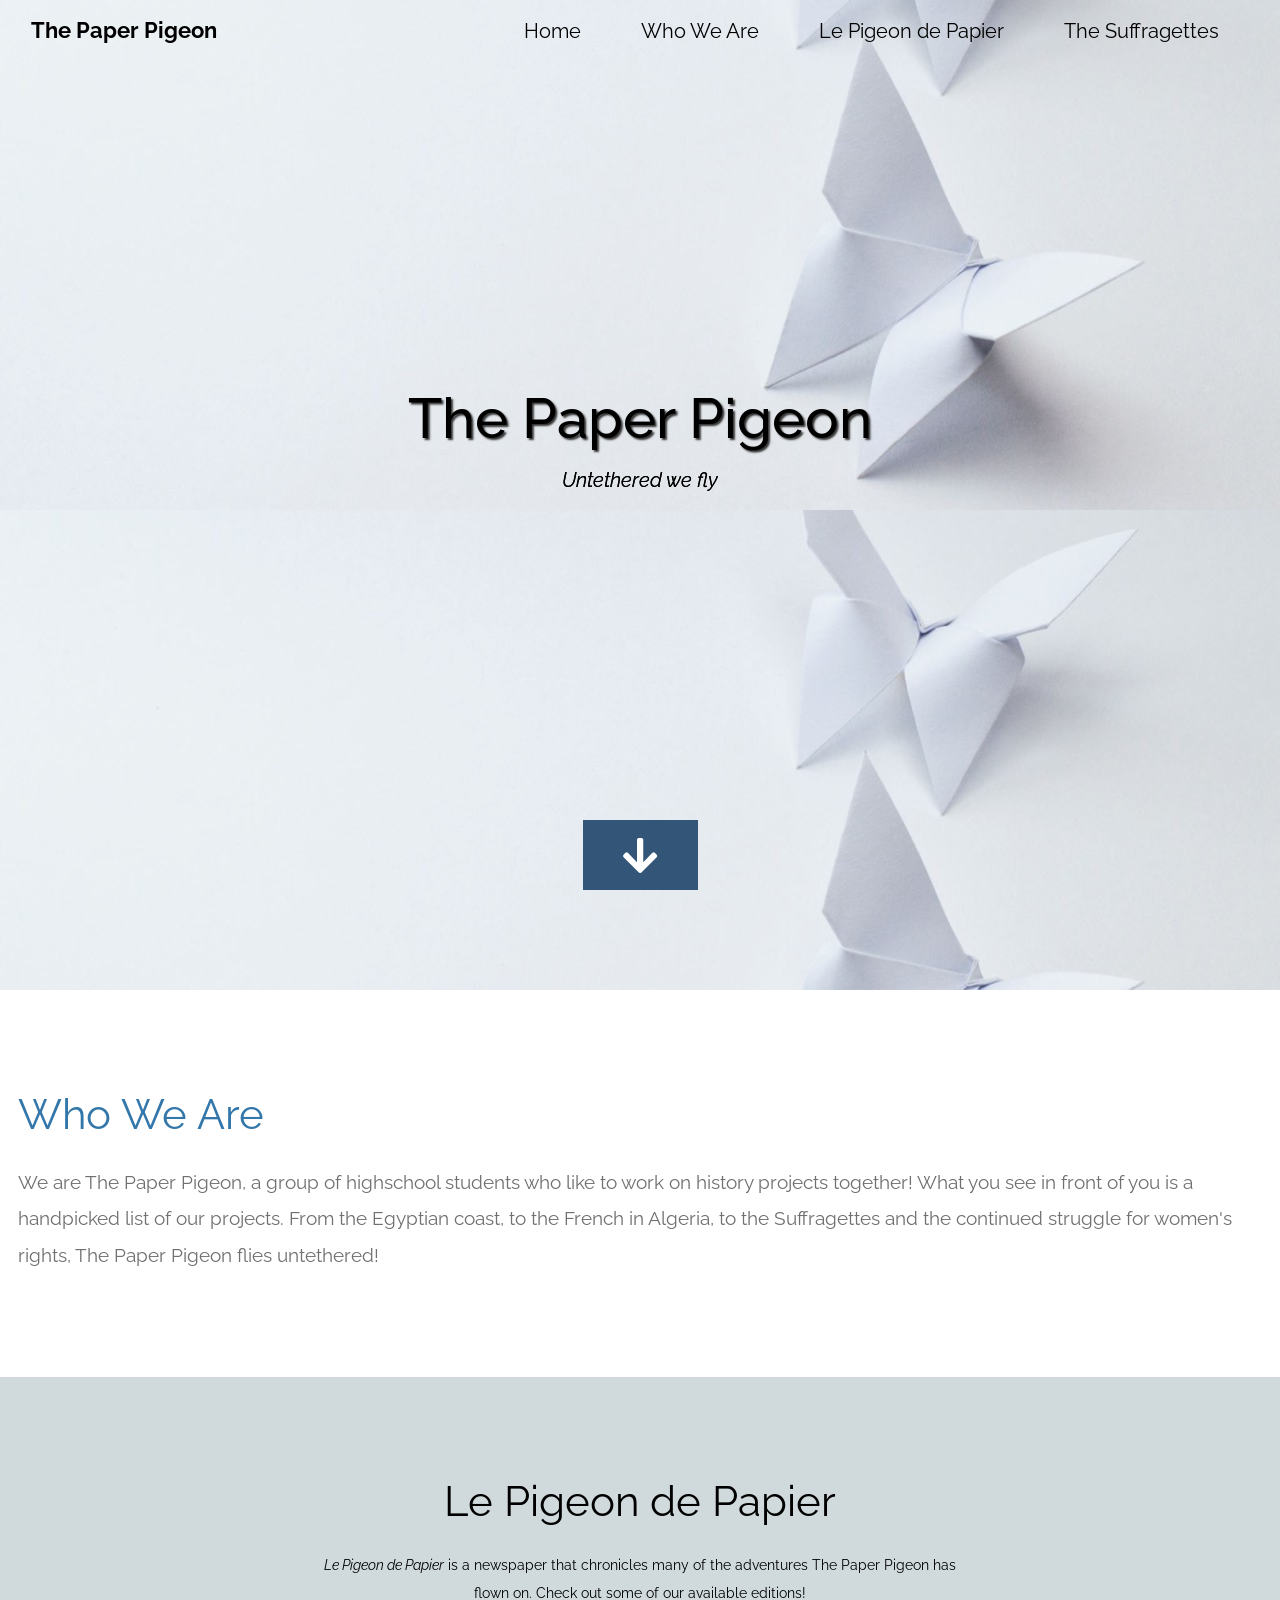
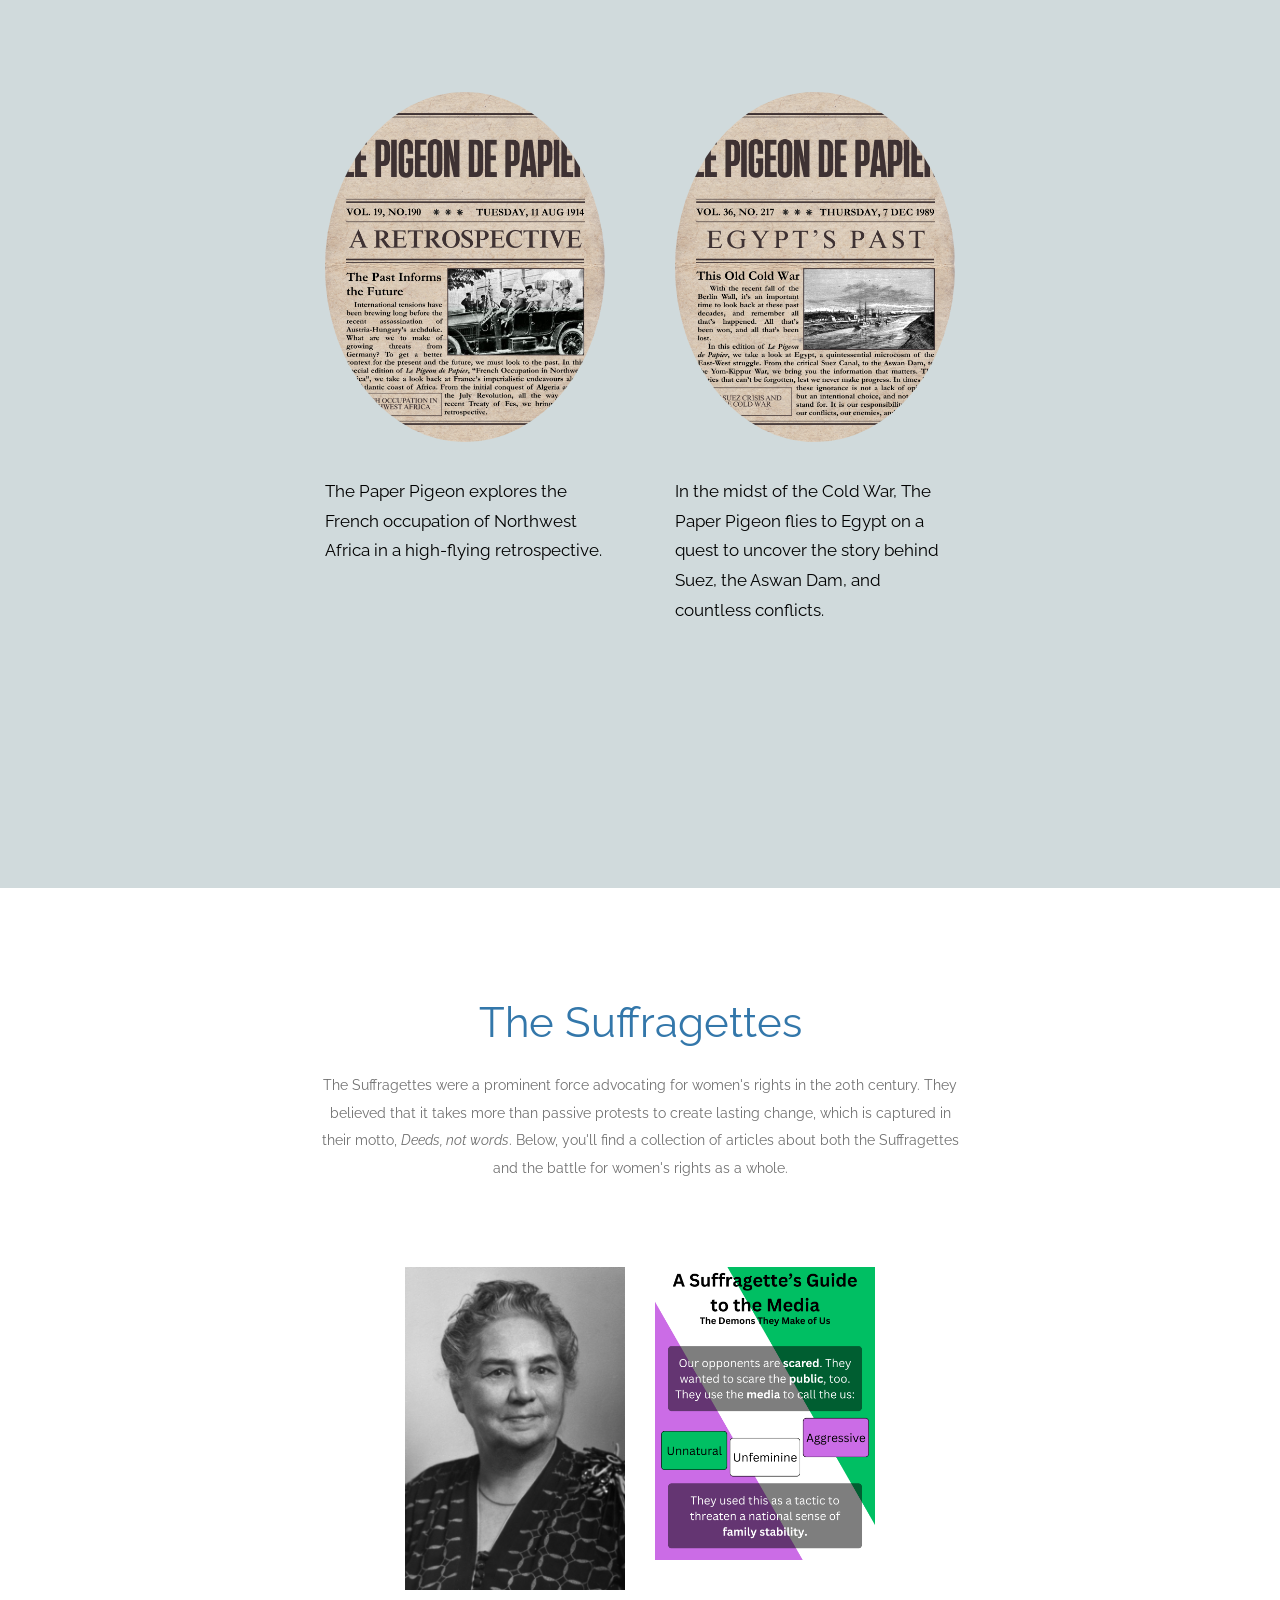
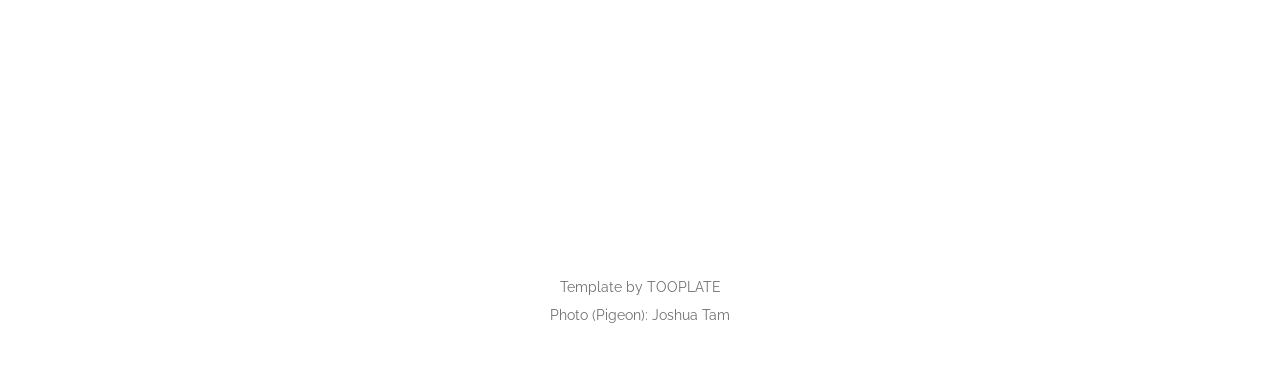
==== index.html @ 76922c3d "Update index.html" ====
<!DOCTYPE html>
<html lang="en">
  <head>
    <meta charset="UTF-8" />
    <meta name="viewport" content="width=device-width, initial-scale=1.0" />
    <meta http-equiv="X-UA-Compatible" content="ie=edge" />
    <title>The Paper Pigeon</title>
    <link rel="stylesheet" href="fontawesome-5.5/css/all.min.css" />
    <link rel="stylesheet" href="slick/slick.css">
    <link rel="stylesheet" href="slick/slick-theme.css">
    <link rel="stylesheet" href="magnific-popup/magnific-popup.css">
    <link rel="stylesheet" href="css/bootstrap.min.css" />
    <link rel="stylesheet" href="css/tooplate-infinite-loop.css" />


  </head>
  <body>    
    <!-- Hero section -->
    <section id="infinite" class="text-white tm-font-big tm-parallax">
      <!-- Navigation -->
      <nav class="navbar navbar-expand-md tm-navbar" id="tmNav">              
        <div class="container">   
          <div class="tm-next">
              <a href="#infinite" class="navbar-brand" style="color: black;">The Paper Pigeon</a>
          </div>             
            
          <button class="navbar-toggler" type="button" data-toggle="collapse" data-target="#navbarSupportedContent" aria-controls="navbarSupportedContent" aria-expanded="false" aria-label="Toggle navigation">
            <i class="fas fa-bars navbar-toggler-icon"></i>
          </button>
          <div class="collapse navbar-collapse" id="navbarSupportedContent">
            <ul class="navbar-nav ml-auto">
              <li class="nav-item">
                  <a class="nav-link tm-nav-link" href="#infinite" style="color: black;">Home</a>
              </li>
              <li class="nav-item">
                  <a class="nav-link tm-nav-link" href="#whatwedo" style="color: black;">Who We Are</a>
              </li>
              <li class="nav-item">
                <a class="nav-link tm-nav-link" href="#testimonials" style="color: black;">Le Pigeon de Papier</a>
              </li>
              <li class="nav-item">
                  <a class="nav-link tm-nav-link" href="#gallery" style="color: black;">The Suffragettes</a>
              </li>
              <!-- <li class="nav-item">
                  <a class="nav-link tm-nav-link" href="#contact" style="color: black;">Contact</a>
              </li>                     -->
            </ul>
          </div>        
        </div>
      </nav>
      
      <div class="text-center tm-hero-text-container">
        <div class="tm-hero-text-container-inner">
            <h2 class="tm-hero-title" style="color: black;">The Paper Pigeon</h2>
            <p class="tm-hero-subtitle" style="color: black; text-shadow: 0px 0px;">
              <!-- Bryce, Danica, Jacob, Jamie, & Keoni -->
              <!-- <br> -->
              <i>Untethered we fly</i>
            </p>
        </div>        
      </div>

      <div class="tm-next tm-intro-next">
        <a href="#whatwedo" class="text-center tm-down-arrow-link">
          <i class="fas fa-2x fa-arrow-down tm-down-arrow"></i>
        </a>
      </div>      
    </section>

    <section id="whatwedo" class="tm-section-pad-top">
      
      <div class="container">

            <div class="row tm-content-box"><!-- first row -->
                <div class="col-lg-12 col-xl-12">
                    <div class="tm-intro-text-container">
                        <h2 class="tm-text-primary mb-4 tm-section-title">Who We Are</h2>
                        <p class="mb-4 tm-intro-text">
                          We are The Paper Pigeon, a group of highschool students who like to work on history projects together! What you see in front of you is a handpicked list of our projects. From the Egyptian coast, to the French in Algeria, to the Suffragettes and the continued struggle for women's rights, The Paper Pigeon flies untethered!
                    </div>
                </div>


        </div>
      
    </section>
    
    <section id="testimonials" class="tm-section-pad-top tm-parallax-2">      
      <div class="container tm-testimonials-content">
        <div class="row">
          <div class="col-lg-12 tm-content-box">
            <h2 class="text-center mb-4 tm-section-title" style="color: black;">Le Pigeon de Papier</h2>
            <p class="mx-auto tm-section-desc text-center" style="color: black;">
                <i>Le Pigeon de Papier</i> is a newspaper that chronicles many of the adventures The Paper Pigeon has flown on. Check out some of our available editions!
              </p>
            <div class="mx-auto tm-gallery-container tm-gallery-container-2">
              <div class="tm-testimonials-carousel">
                <figure class="tm-testimonial-item">
                  <a href="https://jts-dawnstar.github.io/thepaperpigeon/NW%20Africa%20-%20Le%20Pigeon%20de%20Papier-compressed.pdf" target="_blank">
                    <img src="img/NW Africa Pigeon Icon.png" alt="Image" class="img-fluid mx-auto">
                    <blockquote style="color: black;">The Paper Pigeon explores the French occupation of Northwest Africa in a high-flying retrospective. </blockquote>
                    <!-- <figcaption>Catherine Win (Designer)</figcaption> -->
                  </a>
                </figure>

                <figure class="tm-testimonial-item">
                  <a href="https://jts-dawnstar.github.io/thepaperpigeon/The%20Paper%20Pigeon%20Goes%20to%20Egypt-compressed.pdf" target="_blank">
                    <img src="img/Egypt Pigeon Icon.png" alt="Image" class="img-fluid mx-auto">
                    <blockquote style="color: black;">In the midst of the Cold War, The Paper Pigeon flies to Egypt on a quest to uncover the story behind Suez, the Aswan Dam, and countless conflicts. </blockquote>
                    <!-- <figcaption>Catherine Win (Designer)</figcaption> -->
                  </a>
                </figure>

              </div>
            </div>
          </div>
        </div>
      </div>
      <div class="tm-bg-overlay"></div>
    </section>
    
    <section id="gallery" class="tm-section-pad-top">
      <div class="container tm-container-gallery">
        <div class="row">
          <div class="text-center col-12">
              <h2 class="tm-text-primary tm-section-title mb-4">The Suffragettes</h2>
              <p class="mx-auto tm-section-desc">
                The Suffragettes were a prominent force advocating for women's rights in the 20th century. They believed that it takes more than passive protests to create lasting change, which is captured in their motto, <i>Deeds, not words</i>. Below, you'll find a collection of articles about both the Suffragettes and the battle for women's rights as a whole. 
              </p>
          </div>            
        </div>
        <div class="row">
            <div class="col-12">
                <div class="mx-auto tm-gallery-container">
                    <div class="grid tm-gallery">
                      <a href="article-financial.html" target="_blank">
                        <figure class="effect-honey tm-gallery-item">
                          <img src="img/Helen-Armstrong.jpg" alt="Helen Armstrong" class="img-fluid">
                          <figcaption>
                            <h2><i>Financial<br><span>Autonomy</span></i></h2>
                          </figcaption>
                        </figure>
                      </a>
                      <a href="article-framing.html" target="_blank">
                        <figure class="effect-honey tm-gallery-item">
                          <img src="img/framing-1.png" alt="Framing Poster" class="img-fluid">
                          <figcaption>
                            <h2><i>Framing<span>Posters</span></i></h2>
                          </figcaption>
                        </figure>
                      </a>
                      
                    </div>
                </div>                
            </div>        
          </div>


        <div class="row">
          <div class="text-center col-12">
              <h2 class="tm-text-primary tm-section-title mb-4"></h2>
              <p class="mx-auto tm-section-desc" id="notacontact">
                <br><br><br><br>Template by TOOPLATE
                <br>Photo (Pigeon): Joshua Tam
              </p>
          </div>            
        </div>

      </div>
      
    </section>

    
    <script src="js/jquery-1.9.1.min.js"></script>     
    <script src="slick/slick.min.js"></script>
    <script src="magnific-popup/jquery.magnific-popup.min.js"></script>
    <script src="js/easing.min.js"></script>
    <script src="js/jquery.singlePageNav.min.js"></script>     
    <script src="js/bootstrap.min.js"></script> 
    <script>

      function getOffSet(){
        var _offset = 450;
        var windowHeight = window.innerHeight;

        if(windowHeight > 500) {
          _offset = 400;
        } 
        if(windowHeight > 680) {
          _offset = 300
        }
        if(windowHeight > 830) {
          _offset = 210;
        }

        return _offset;
      }

      function setParallaxPosition($doc, multiplier, $object){
        var offset = getOffSet();
        var from_top = $doc.scrollTop(),
          bg_css = 'center ' +(multiplier * from_top - offset) + 'px';
        $object.css({"background-position" : bg_css });
      }

      // Parallax function
      // Adapted based on https://codepen.io/roborich/pen/wpAsm        
      var background_image_parallax = function($object, multiplier, forceSet){
        multiplier = typeof multiplier !== 'undefined' ? multiplier : 0.5;
        multiplier = 1 - multiplier;
        var $doc = $(document);
        // $object.css({"background-attatchment" : "fixed"});

        if(forceSet) {
          setParallaxPosition($doc, multiplier, $object);
        } else {
          $(window).scroll(function(){          
            setParallaxPosition($doc, multiplier, $object);
          });
        }
      };

      var background_image_parallax_2 = function($object, multiplier){
        multiplier = typeof multiplier !== 'undefined' ? multiplier : 0.5;
        multiplier = 1 - multiplier;
        var $doc = $(document);
        $object.css({"background-attachment" : "fixed"});
        
        $(window).scroll(function(){
          if($(window).width() > 768) {
            var firstTop = $object.offset().top,
                pos = $(window).scrollTop(),
                yPos = Math.round((multiplier * (firstTop - pos)) - 186);              

            var bg_css = 'center ' + yPos + 'px';

            $object.css({"background-position" : bg_css });
          } else {
            $object.css({"background-position" : "center" });
          }
        });
      };
      
      $(function(){
        // Hero Section - Background Parallax
        background_image_parallax($(".tm-parallax"), 0.30, false);
        background_image_parallax_2($("#notacontact"), 0.80);   
        background_image_parallax_2($("#testimonials"), 0.80);   
        
        // Handle window resize
        window.addEventListener('resize', function(){
          background_image_parallax($(".tm-parallax"), 0.30, true);
        }, true);

        // Detect window scroll and update navbar
        $(window).scroll(function(e){          
          if($(document).scrollTop() > 120) {
            $('.tm-navbar').addClass("scroll");
          } else {
            $('.tm-navbar').removeClass("scroll");
          }
        });
        
        // Close mobile menu after click 
        $('#tmNav a').on('click', function(){
          $('.navbar-collapse').removeClass('show'); 
        })

        // Scroll to corresponding section with animation
        $('#tmNav').singlePageNav({
          'easing': 'easeInOutExpo',
          'speed': 600
        });        
        
        // Add smooth scrolling to all links
        // https://www.w3schools.com/howto/howto_css_smooth_scroll.asp
        $("a").on('click', function(event) {
          if (this.hash !== "") {
            event.preventDefault();
            var hash = this.hash;

            $('html, body').animate({
              scrollTop: $(hash).offset().top
            }, 600, 'easeInOutExpo', function(){
              window.location.hash = hash;
            });
          } // End if
        });

        // Pop up
        // $('.tm-gallery').magnificPopup({
        //   delegate: 'a',
        //   type: 'image',
        //   gallery: { enabled: true }
        // });

        $('.tm-testimonials-carousel').slick({
          dots: true,
          prevArrow: false,
          nextArrow: false,
          infinite: false,
          slidesToShow: 3,
          slidesToScroll: 1,
          responsive: [
            {
              breakpoint: 992,
              settings: {
                slidesToShow: 2
              }
            },
            {
              breakpoint: 768,
              settings: {
                slidesToShow: 2
              }
            }, 
            {
              breakpoint: 480,
              settings: {
                  slidesToShow: 1
              }                 
            }
          ]
        });

        // Gallery
        $('.tm-gallery').slick({
          dots: true,
          infinite: false,
          slidesToShow: 5,
          slidesToScroll: 2,
          responsive: [
          {
            breakpoint: 1199,
            settings: {
              slidesToShow: 4,
              slidesToScroll: 2
            }
          },
          {
            breakpoint: 991,
            settings: {
              slidesToShow: 3,
              slidesToScroll: 2
            }
          },
          {
            breakpoint: 767,
            settings: {
              slidesToShow: 2,
              slidesToScroll: 1
            }
          },
          {
            breakpoint: 480,
            settings: {
              slidesToShow: 1,
              slidesToScroll: 1
            }
          }
        ]
        });
      });
    </script>
  </body>
</html>
---- css/tooplate-infinite-loop.css ----
/*

Tooplate 2117 Infinite Loop

https://www.tooplate.com/view/2117-infinite-loop

*/

@import url("https://fonts.googleapis.com/css?family=Raleway:100,300,400,500,700,900");

body {
	font-family: "Raleway", sans-serif;
	font-size: 1.2em;
  color: #707070;
  margin: 0;
  padding: 0;
  overflow-x: hidden;
}
a {
  transition: all 0.3s ease;
  color: #38B;
}

a:hover,
a:focus {
  text-decoration: none;
  color: #D40;
}

a:focus {
  outline: none;
}

.btn {
  padding: 8px 32px;
}

.btn:hover {
  background-color: #ced4da;
}

blockquote {
  font-size: 0.86em;
  line-height: 1.8em;
}

.tm-section-pad-top {
  padding-top: 80px;
  padding-bottom: 40px;
}

.tm-content-box {
  padding-top: 20px;
  padding-bottom: 40px;
}

.tm-text-primary {
  color: #37A;
}

.tm-font-big {
  font-size: 1.25rem;
}

.tm-btn-primary {
  color: white;
  background-color: #369;
  padding: 14px 30px;
}

.tm-btn-primary:hover,
.tm-btn-primary:focus {
  color: white;
  background-color: #38B;
}

/* Navbar */

.tm-navbar {
  position: fixed;
  width: 100%;
  z-index: 1000;
  background-color: transparent;
  transition: all 0.3s ease;
}

.tm-navbar.scroll {
  background-color: white;
  border-bottom: 1px solid #e9ecef;
}

.navbar-brand {
  color: white;
  font-size: 1.4rem;
  font-weight: bold;
}

.navbar-brand:hover,
.tm-navbar.scroll .navbar-brand:hover {
  color: #38B;
}

.tm-navbar.scroll .navbar-brand {
  color: #369;
}

.nav-item {
  list-style: none;
}

.tm-nav-link {
  color: white;
}

.tm-navbar.scroll .tm-nav-link {
  color: #369;
}

.tm-navbar.scroll .tm-nav-link:hover,
.tm-navbar.scroll .tm-nav-link.current,
.tm-nav-link:hover {
  color: #FFF;
  background-color: #369;
}

.navbar-toggler {
  border: 1px solid white;
  padding-left: 10px;
  padding-right: 10px;
}

.navbar-toggler-icon {
  color: white;
  padding-top: 6px;
}

.tm-navbar.scroll .navbar-toggler {
  border: 1px solid #707070;
}

.tm-navbar.scroll .navbar-toggler-icon {
  color: #707070;
}

/* Hero */

#infinite {
	background-color: #222;
  background-image: url(../img/pigeon.jpg);
  background-repeat: repeat;
  height: 110vh;
  min-height: 375px;
  position: relative;
}

@media (min-height: 600px) and (min-width: 1920px) {
  #infinite {
    background-size: cover;
  }
}

@media (min-height: 830px) {
  #infinite {
    background-position: center -210px;
  }
}

@media (min-height: 680px) and (max-height: 829px) {
  #infinite {
    background-position: center -300px;
  }
}

@media (min-height: 500px) and (max-height: 679px) {
  #infinite {
    background-position: center -400px;
  }
}

@media (max-height: 499px) {
  #infinite {
    background-position: center -450px;
  }
}

.tm-hero-text-container {
  width: 100%;
  height: 100%;
  display: flex;
  flex-flow: column;
  justify-content: center;
}

.tm-hero-text-container-inner {
  margin-top: -90px;
}

.tm-hero-title {
  font-size: 3.5rem;
  text-shadow: 2px 2px 2px #333;
}

.tm-hero-subtitle {
  text-shadow: 2px 2px 2px #333;
}

.tm-intro-next {
  position: absolute;
  bottom: 100px;
  left: 0;
  right: 0;
}

@media (max-height: 480px) {
  .tm-hero-text-container-inner {
    margin-top: -40px;
  }

  .tm-intro-next {
    bottom: 20px;
  }
}

.tm-down-arrow-link {
  display: block;
  margin-top: 18%;
}

.tm-down-arrow {
  	color: #FFF;
    cursor: pointer;
    background: #357;
    padding: 15px 40px;
    transition: all 0.3s ease;
}

.tm-down-arrow:hover,
.tm-down-arrow:focus {
  color: #FFF;
  background: #37A;
  padding: 20px 50px;
}

/* Introduction */

#introduction {
  padding-bottom: 100px;
}

.tm-section-title {
  font-size: 2.6rem;
  font-weight: normal;
}

.tm-intro-text {
  font-size: 1.2rem;
}

.tm-icon {
  display: block;
  color: #37A;
}

.tm-continue {
	padding: 20px 0 30px 0;
}

/* Testimonials */
#testimonials {
  color: white;
  background-image: url(../img/3feedingthepigeon.jpg);
  background-size: cover;
  background-repeat: repeat;
  background-size: 130%;
  position: relative;
}

@media (max-width: 991px) {
  #testimonials {
    background-image: url(../img/3feedingthepigeon.jpg);
  }
}

.tm-testimonials-content {
  position: relative;
  z-index: 100;
}

.tm-bg-overlay {
  width: 100%;
  height: 100%;
  background: rgba(20, 70, 80, 0.2);
  position: absolute;
  top: 0;
  left: 0;
  right: 0;
  bottom: 0;
  z-index: 0;
}

.tm-testimonials-carousel {
  max-width: 1050px;
  margin: 0 auto;
}

.tm-testimonial-item {
  max-width: 290px;
  margin-left: 35px;
  margin-right: 35px;
}

.tm-testimonial-item img {
  border-radius: 50%;
  margin-bottom: 35px;
}

.tm-testimonial-item figcaption {
  text-align: right;
  font-style: italic;
  font-size: 1.1rem;
}

/* Work */

.tm-section-desc {
  max-width: 650px;
  width: 100%;
  font-size: 0.9rem;
}

.tm-gallery-container {
  padding-top: 70px;
  padding-bottom: 120px;
}

.tm-gallery-item {
  margin: 0 15px;
}

.slick-dots {
  bottom: -65px;
}

.slick-dots li {
  margin: 0 13px;
}

.slick-dots li button:hover:before,
.slick-dots li button:focus:before,
.slick-dots li.slick-active button:before {
  opacity: 1;
  color: #3ba0dd;
}

.tm-testimonials-carousel .slick-dots li button:before {
  color: white;
  opacity: 0.5;
}

.tm-testimonials-carousel .slick-dots li button:hover:before,
.tm-testimonials-carousel .slick-dots li button:focus:before,
.tm-testimonials-carousel .slick-dots li.slick-active button:before {
  color: white;
  opacity: 1;
}

.slick-dots li button:before {
  font-size: 18px;
}

/* Hover Effect */
/* Common style */
.grid figure {
  position: relative;
  float: left;
  overflow: hidden;
  background: #3085a3;
  text-align: center;
  cursor: pointer;
}

.grid figure img {
  position: relative;
  display: block;
  min-height: 100%;
  max-width: 100%;
  opacity: 0.8;
}

.grid figure figcaption {
  padding: 2em;
  color: #fff;
  text-transform: uppercase;
  font-size: 1.25em;
  -webkit-backface-visibility: hidden;
  backface-visibility: hidden;
}

.grid figure figcaption::before,
.grid figure figcaption::after {
  pointer-events: none;
}

.grid figure figcaption,
.grid figure figcaption > a {
  position: absolute;
  top: 0;
  left: 0;
  width: 100%;
  height: 100%;
}

/* Anchor will cover the whole item by default */
/* For some effects it will show as a button */
.grid figure figcaption > a {
  z-index: 1000;
  text-indent: 200%;
  white-space: nowrap;
  font-size: 0;
  opacity: 0;
}

.grid figure h2 {
  word-spacing: -0.15em;
  font-size: 0.9em;
  font-weight: 300;
}

.grid figure h2 span {
  font-weight: 600;
}

.grid figure h2,
.grid figure p {
  margin: 0;
}

.grid figure p {
  letter-spacing: 1px;
  font-size: 68.5%;
}

/*---------------*/
/***** Honey *****/
/*---------------*/

figure.effect-honey {
  background: #4a3753;
  max-width: 220px;
}

figure.effect-honey img {
  opacity: 1;
  -webkit-transition: opacity 0.35s;
  transition: opacity 0.35s;
}

figure.effect-honey:hover img {
  opacity: 0.4;
}

figure.effect-honey figcaption::before {
  position: absolute;
  bottom: 0;
  left: 0;
  width: 100%;
  height: 10px;
  background: #38C;
  content: "";
  -webkit-transform: translate3d(0, 10px, 0);
  transform: translate3d(0, 10px, 0);
}

figure.effect-honey h2 {
  position: absolute;
  bottom: 0;
  left: 0;
  padding: 1em 1.5em;
  width: 100%;
  text-align: left;
  -webkit-transform: translate3d(0, -30px, 0);
  transform: translate3d(0, -30px, 0);
}

figure.effect-honey h2 i {
  font-style: normal;
  opacity: 0;
  -webkit-transition: opacity 0.35s, -webkit-transform 0.35s;
  transition: opacity 0.35s, transform 0.35s;
  -webkit-transform: translate3d(0, -30px, 0);
  transform: translate3d(0, -30px, 0);
}

figure.effect-honey figcaption::before,
figure.effect-honey h2 {
  -webkit-transition: -webkit-transform 0.35s;
  transition: transform 0.35s;
}

figure.effect-honey:hover figcaption::before,
figure.effect-honey:hover h2,
figure.effect-honey:hover h2 i {
  opacity: 1;
  -webkit-transform: translate3d(0, 0, 0);
  transform: translate3d(0, 0, 0);
}

.tm-container-gallery {
	padding-top: 30px;
	}

/* Contact */

#contact {
  color: white;
  background-color: #ffffff;
  background-image: url(../img/pigeonbottom.jpg);
  background-position: center;
  background-repeat: no-repeat;
  /* min-height: 980px; */
  position: relative;
  /* padding-bottom: 50px;
  padding-top: 100px; */
}

.contact-item {
  margin-left: 20px;
  margin-bottom: 50px;
}

.item-link {
  display: flex;
  align-items: center;
}

.item-link i,
.item-link span {
  color: white;
  transition: all 0.3s ease;
}

.item-link:hover i,
.item-link:hover span {
  color: #3496d8;
}

.tm-input {
	margin: 0 0 20px 0;
	width: 90%;
  padding: 8px 20px;
  border-radius: 6px;
  border: 1px solid white;
  background: transparent;
  color: white;
}

.tm-btn-submit {
	font-size: 0.9em;
	color: #fff;
	background-color: #369;
	width: 50%;
	margin-bottom: 60px;
}

.tm-btn-submit:hover {
	color: #fff;
	background-color: #38B;
}

::placeholder {
  /* Chrome, Firefox, Opera, Safari 10.1+ */
  color: white;
  opacity: 1; /* Firefox */
}

:-ms-input-placeholder {
  /* Internet Explorer 10-11 */
  color: white;
}

::-ms-input-placeholder {
  /* Microsoft Edge */
  color: white;
}

.tm-footer {
  position: absolute;
  bottom: 35px;
  left: 0;
  right: 0;
  padding: 0 15px;
}

.tm-footer a {
	color: #fff;
}

.tm-footer a:hover {
	color: #9CF;
}

.tm-footer-link {
  color: white;
}

.tm-footer-link:hover,
.tm-footer-link:focus {
  color: #38B;
  text-decoration: none;
}

p {
  line-height: 1.9;
}

@media (min-width: 768px) {
  .tm-intro-text-container {
    padding-left: 0px;
  }

  .navbar-expand-md .navbar-nav .nav-link {
    padding-right: 30px;
    padding-left: 30px;
  }
}

@media (min-width: 1200px) {
  .container {
    max-width: 1275px;
  }

  .tm-container-gallery {
    max-width: 1290px;
  }

  .tm-container-contact {
    max-width: 1063px;
  }
}

@media (max-width: 991px) {
  .tm-intro-text-container {
    padding-left: 15px;
    padding-top: 30px;
    max-width: 600px;
    margin-left: auto;
    margin-right: auto;
  }

  .tm-intro-img {
    display: block;
    margin-left: auto;
    margin-right: auto;
  }

  .tm-btn-submit {
    margin-left: 0;
    margin-top: 20px;
  }
}

@media (max-width: 767px) {

  .navbar-nav {
    max-width: 200px;
    text-align: right;
  }

  .navbar-collapse {
    background-color: rgb(255, 255, 255);
    padding: 10px;
    border-radius: 3px;
  }

  .navbar-collapse .nav-link {
    color: #707070;
	padding-right: 20px;
  }
}

@media (max-width: 480px) {
  .tm-gallery-container {
    max-width: 220px;
    margin-left: auto;
    margin-right: auto;
  }

  .tm-gallery-container-2 {
    max-width: 350px;
  }

  .slick-dots li {
    margin: 0 8px;
  }

  .tm-gallery-item {
    margin: 0;
  }
}
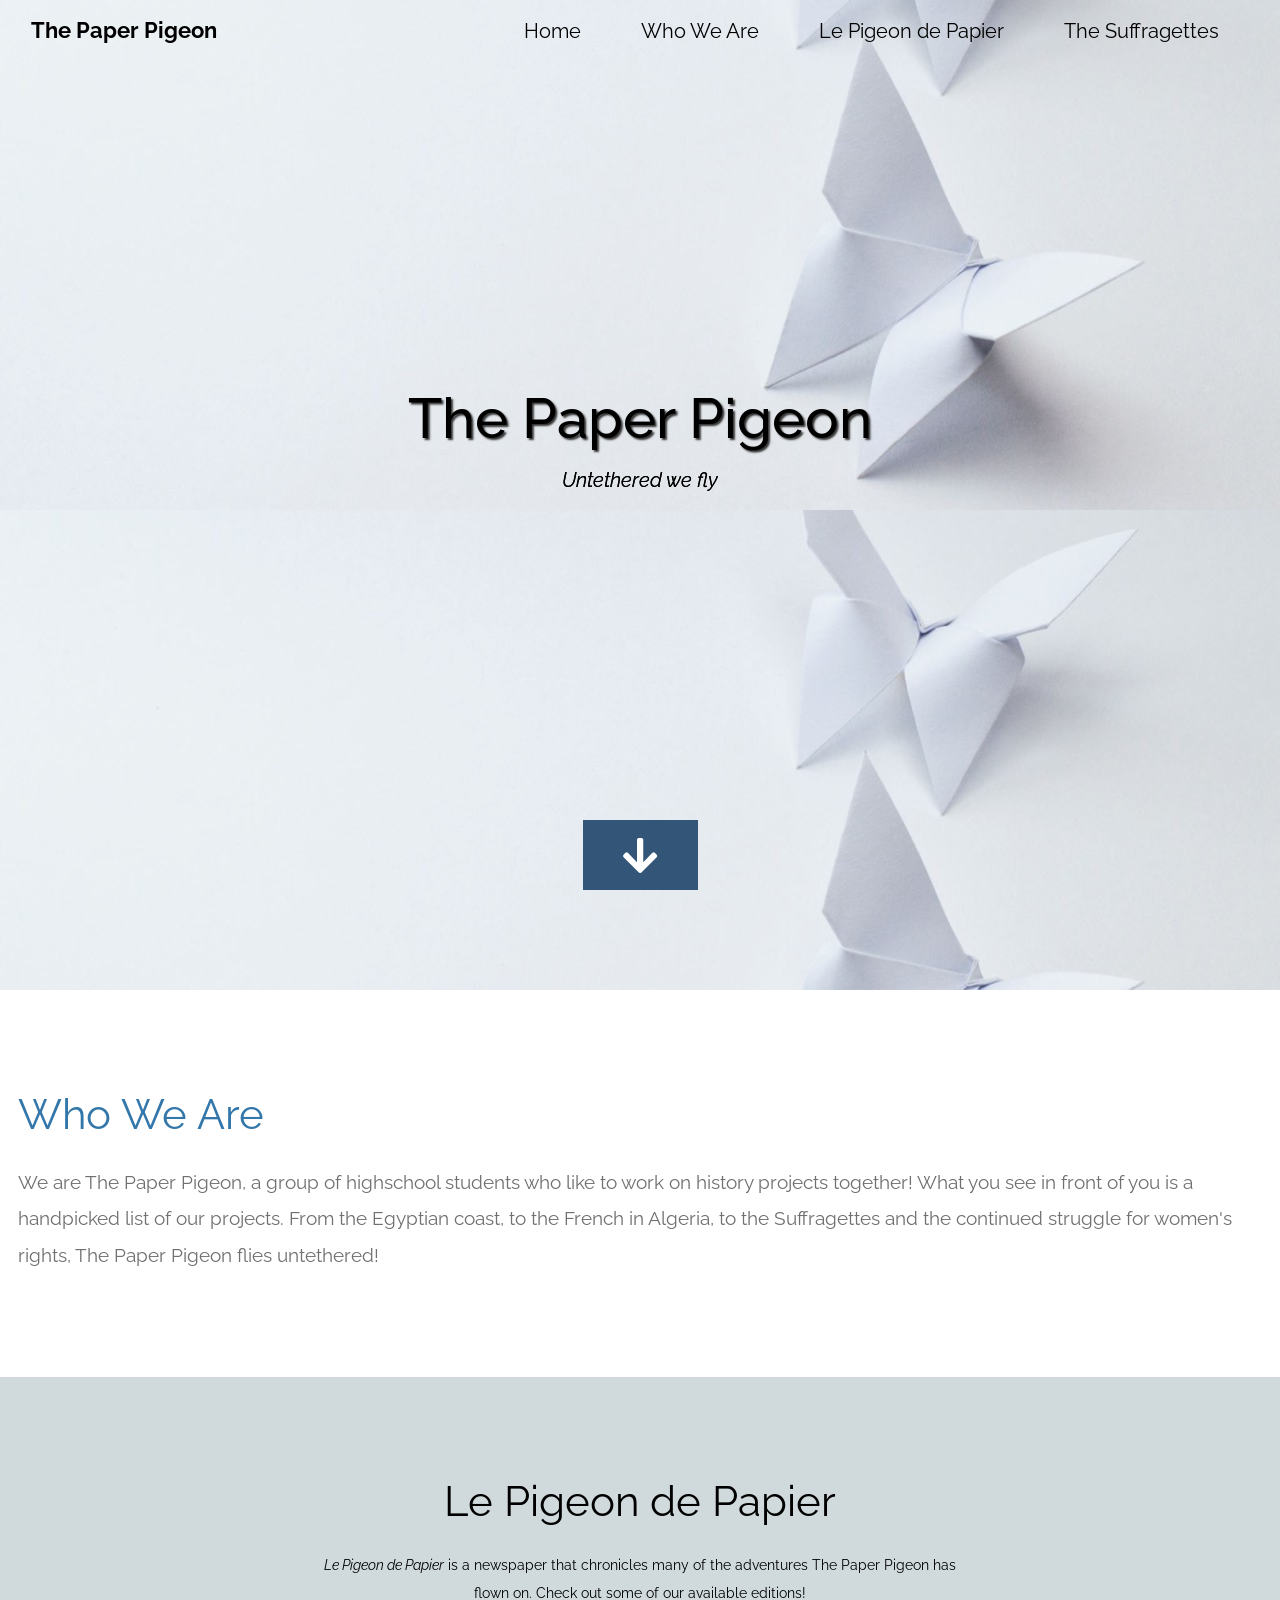
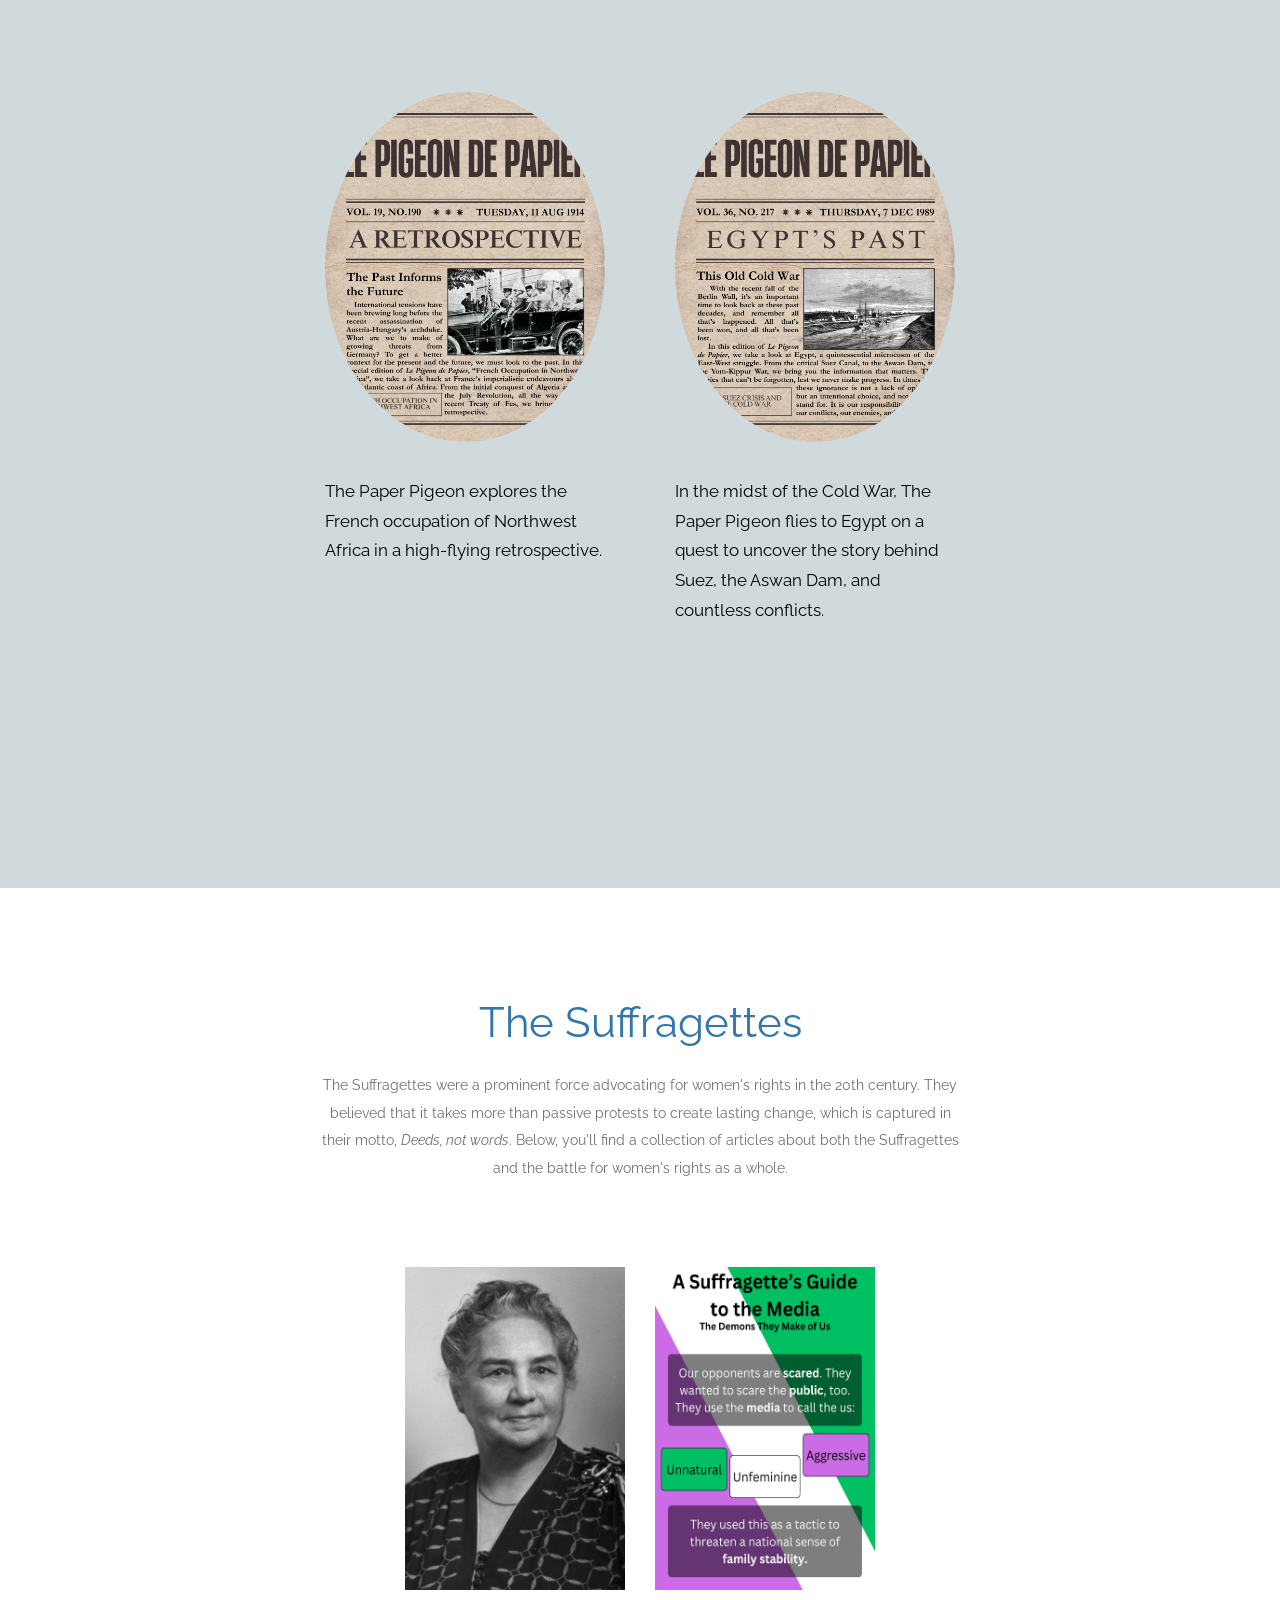
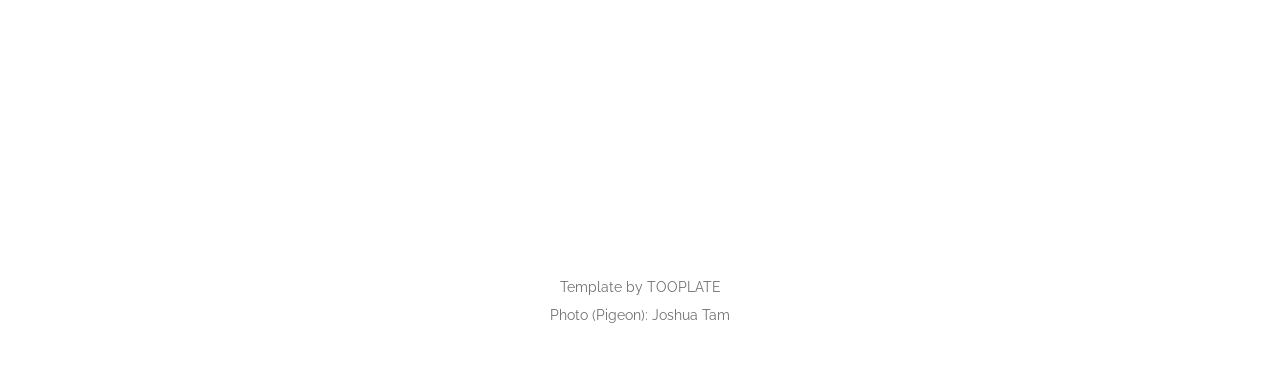
==== commit ae2f09ec: "Update index.html" ====
--- a/index.html
+++ b/index.html
@@ -143,7 +143,7 @@
                       </a>
                       <a href="article-framing.html" target="_blank">
                         <figure class="effect-honey tm-gallery-item">
-                          <img src="img/framing-1.png" alt="Framing Poster" class="img-fluid">
+                          <img src="img/icon-framing-1.png" alt="Framing Poster" class="img-fluid">
                           <figcaption>
                             <h2><i>Framing<span>Posters</span></i></h2>
                           </figcaption>
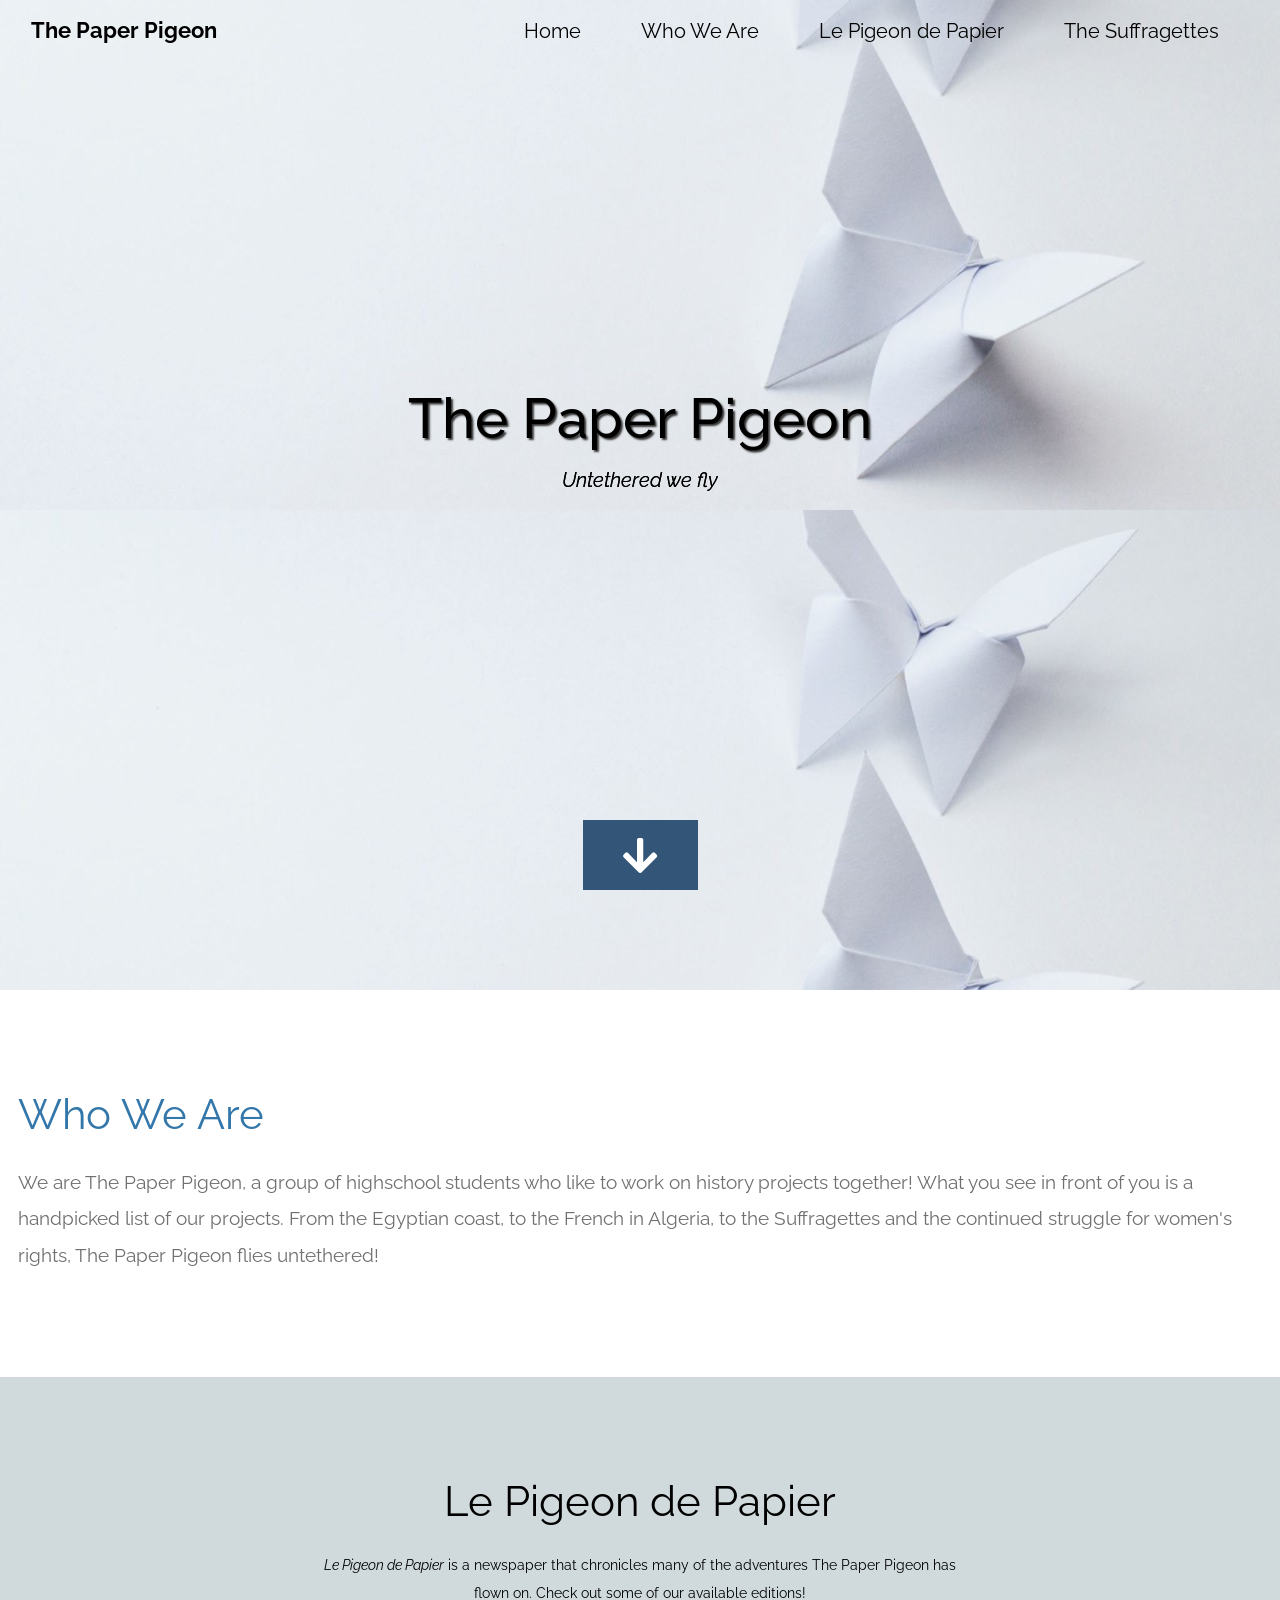
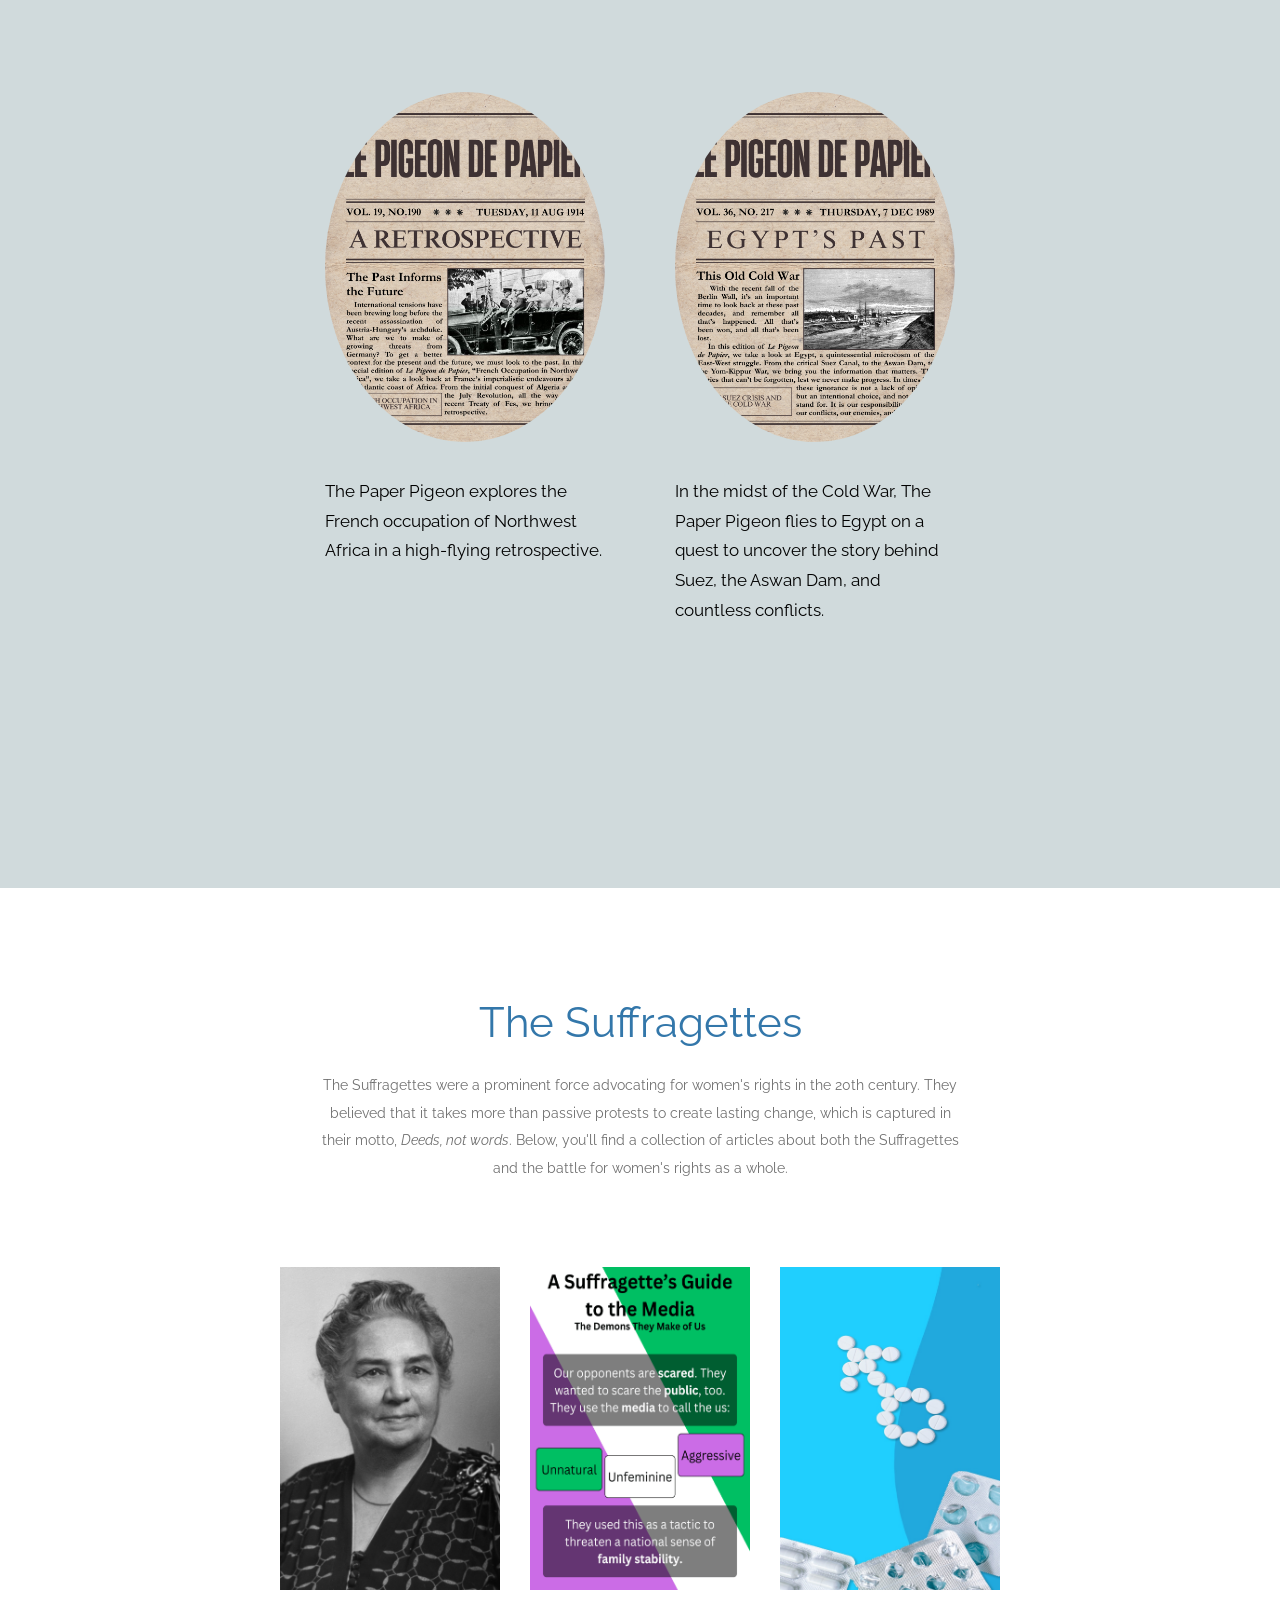
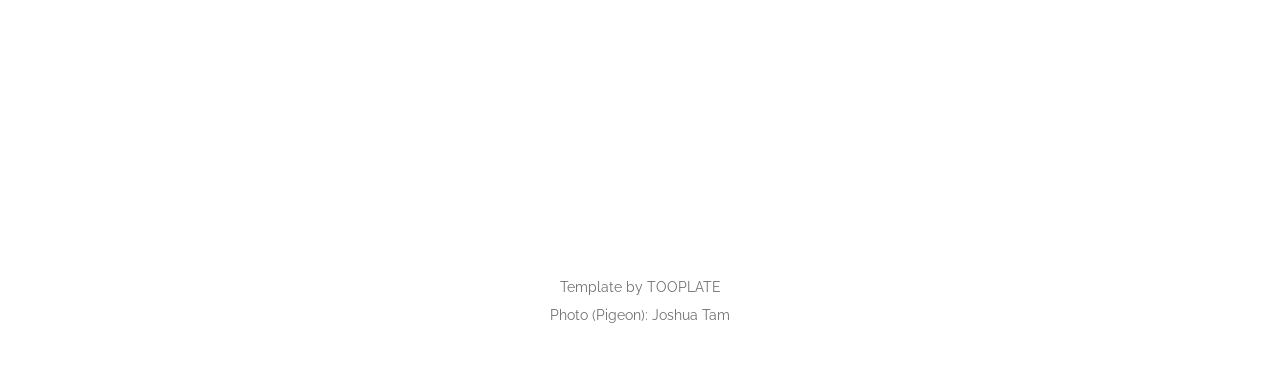
==== commit 6e6cb5c1: "Update index.html" ====
--- a/index.html
+++ b/index.html
@@ -145,7 +145,15 @@
                         <figure class="effect-honey tm-gallery-item">
                           <img src="img/icon-framing-1.png" alt="Framing Poster" class="img-fluid">
                           <figcaption>
-                            <h2><i>Framing<span>Posters</span></i></h2>
+                            <h2><i>Framing<br><span>Posters</span></i></h2>
+                          </figcaption>
+                        </figure>
+                      </a>
+                      <a href="article-m-birth-control.html" target="_blank">
+                        <figure class="effect-honey tm-gallery-item">
+                          <img src="img/icon-m-birth-control-1.jpg" alt="Men's Birth Control" class="img-fluid">
+                          <figcaption>
+                            <h2><i>Male<br><span>Birth Control</span></i></h2>
                           </figcaption>
                         </figure>
                       </a>
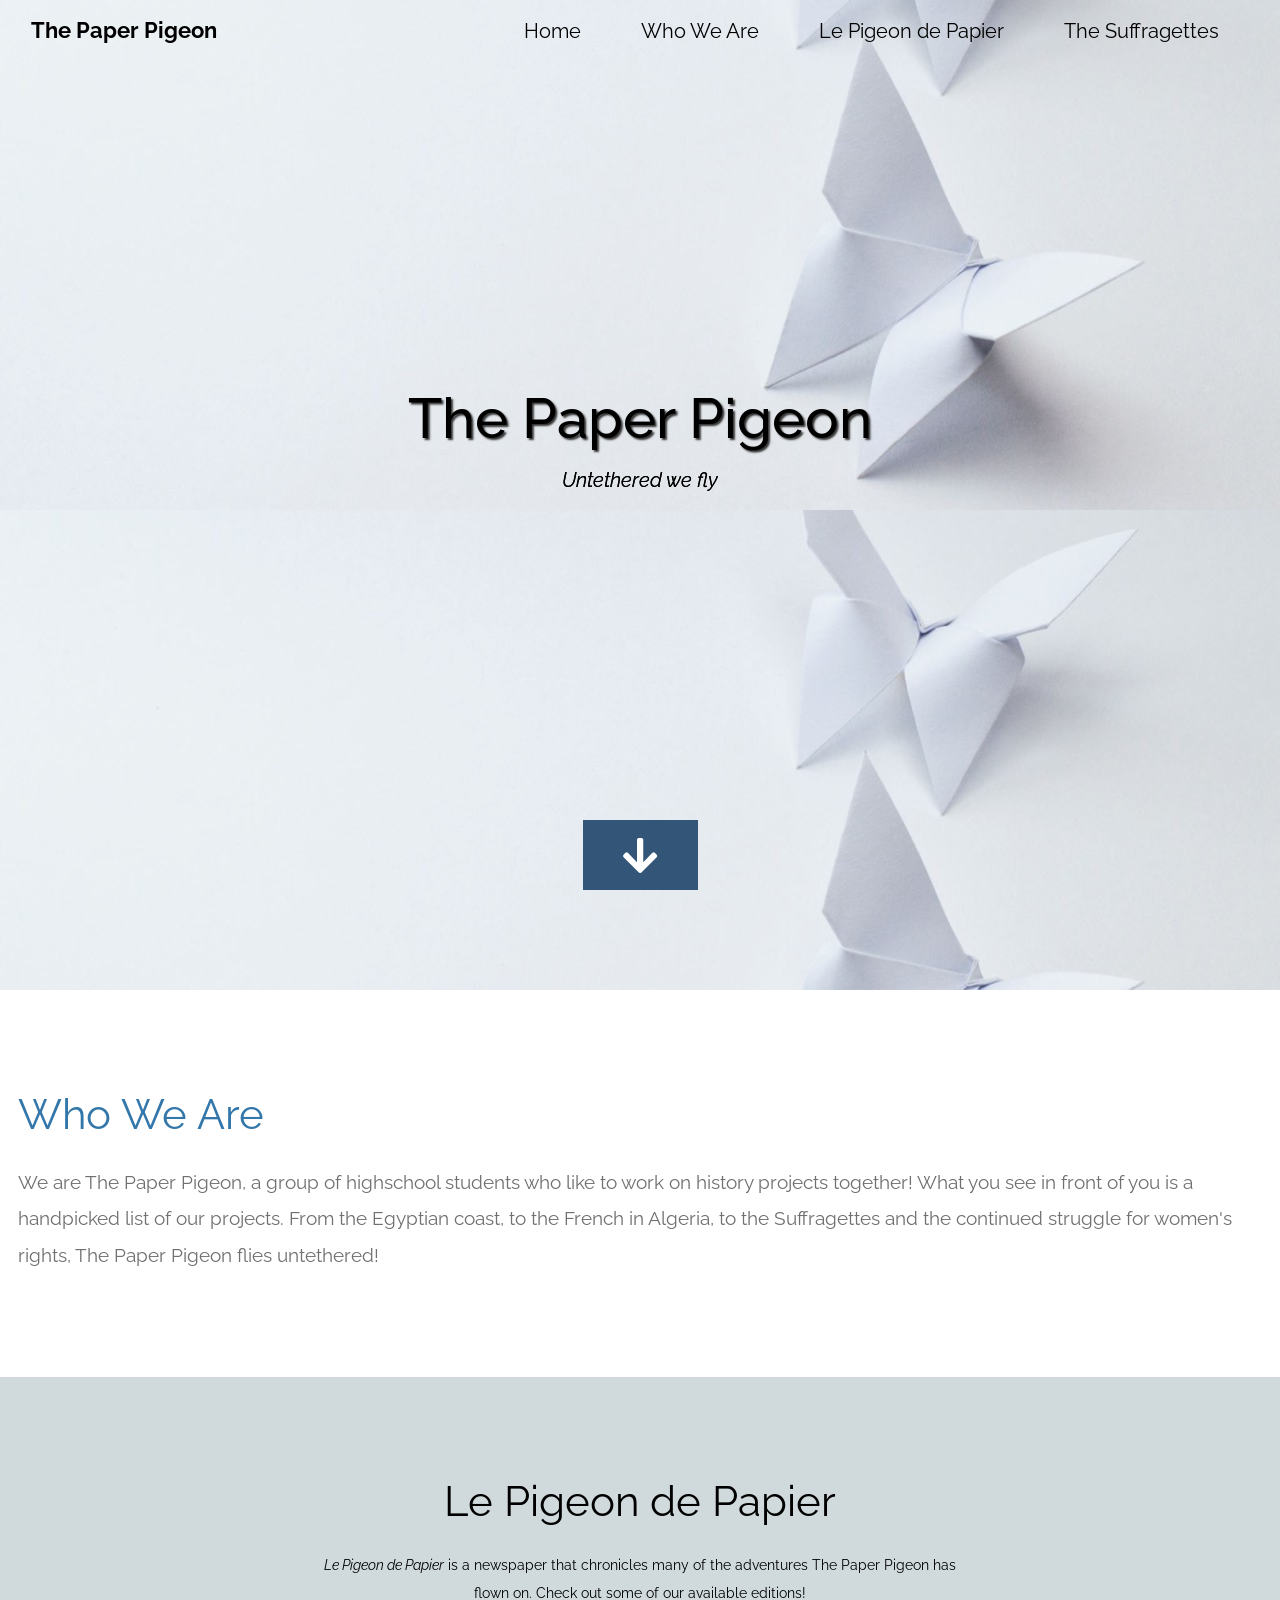
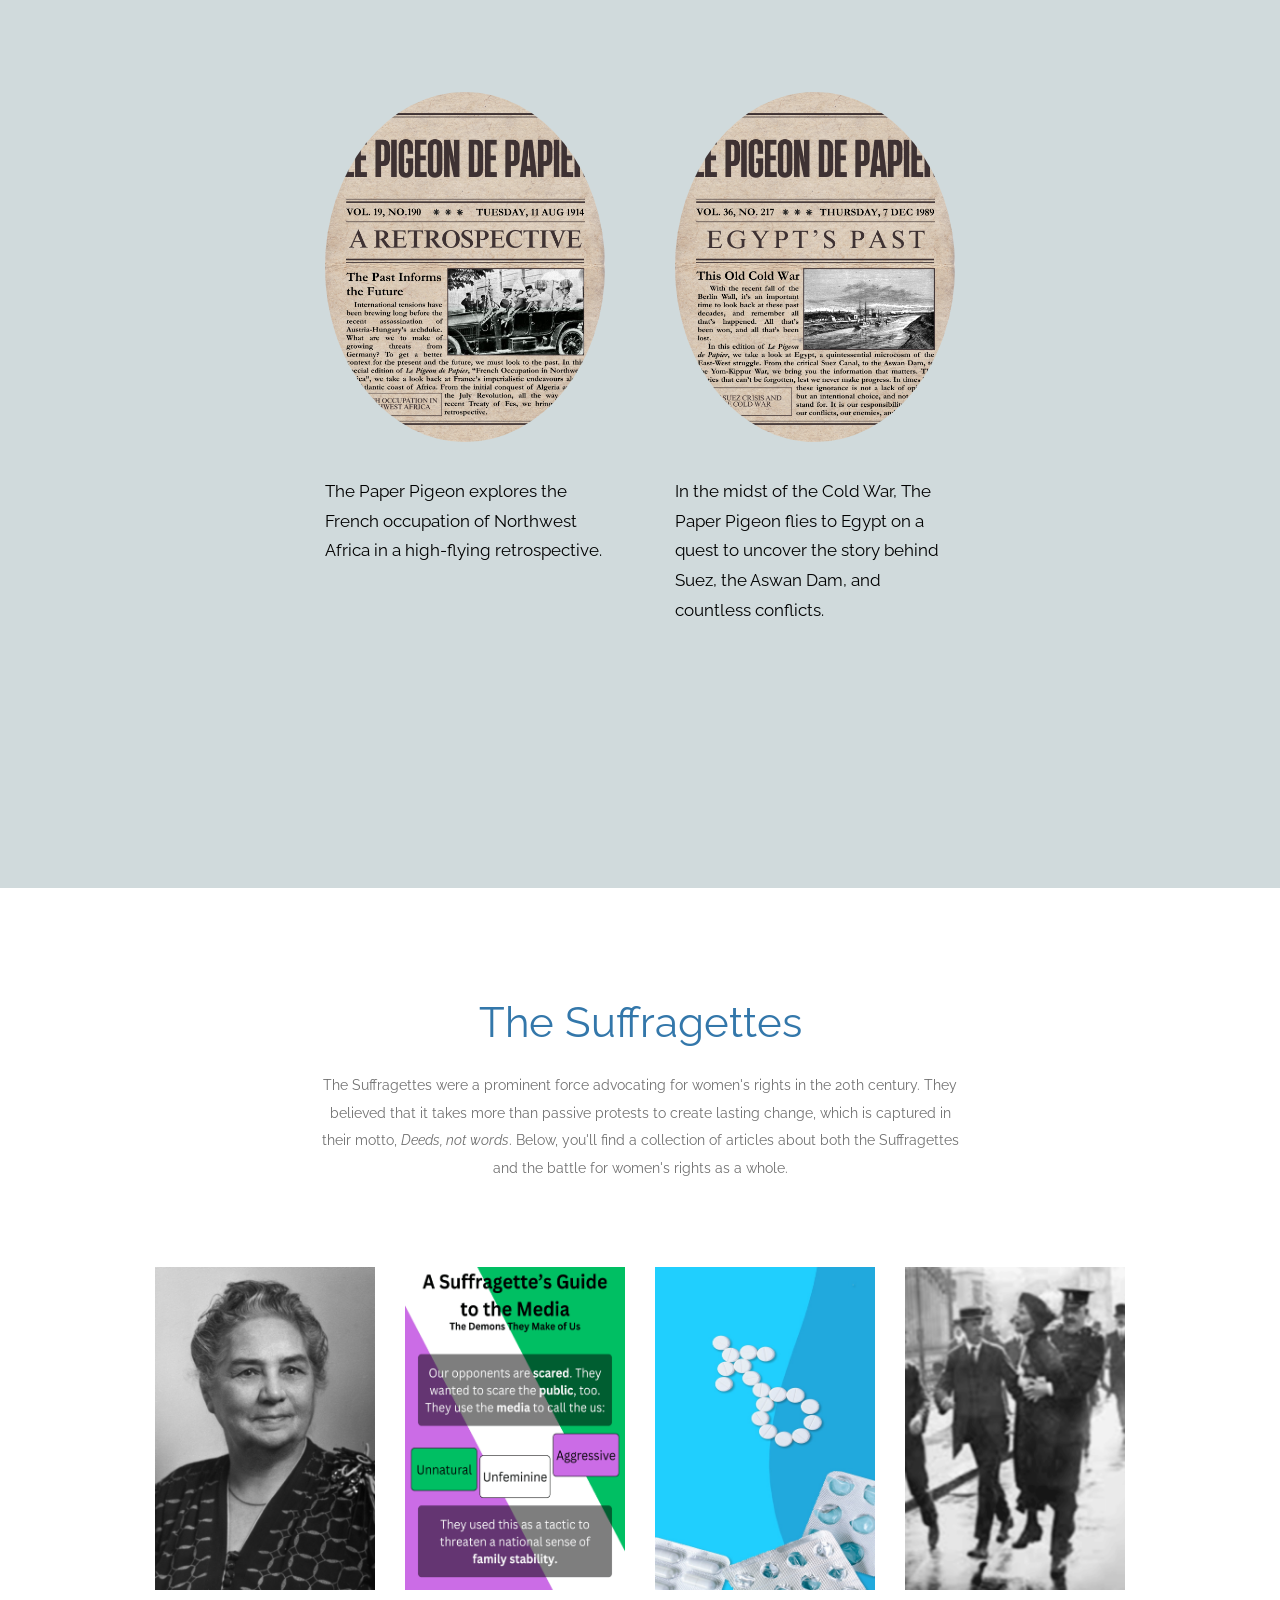
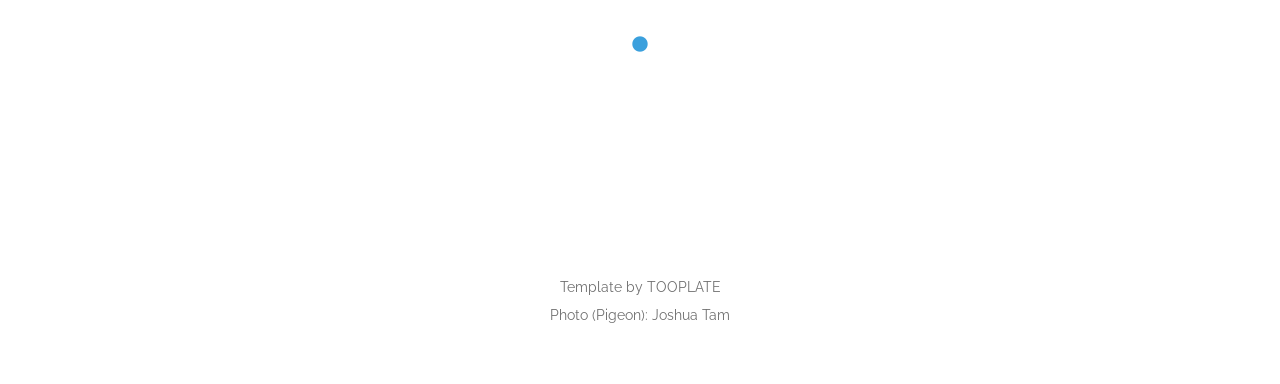
==== commit 3b4e0c87: "Update index.html" ====
--- a/index.html
+++ b/index.html
@@ -1,6 +1,6 @@
 <!DOCTYPE html>
 <html lang="en">
-  <head>
+  <head> 
     <meta charset="UTF-8" />
     <meta name="viewport" content="width=device-width, initial-scale=1.0" />
     <meta http-equiv="X-UA-Compatible" content="ie=edge" />
@@ -157,6 +157,14 @@
                           </figcaption>
                         </figure>
                       </a>
+                      <a href="article-the-cause.html" target="_blank">
+                        <figure class="effect-honey tm-gallery-item">
+                          <img src="img/icon-the-cause-1.png" alt="The Cause" class="img-fluid">
+                          <figcaption>
+                            <h2><i>The<br><span>Cause</span></i></h2>
+                          </figcaption>
+                        </figure>
+                      </a>
                       
                     </div>
                 </div>                
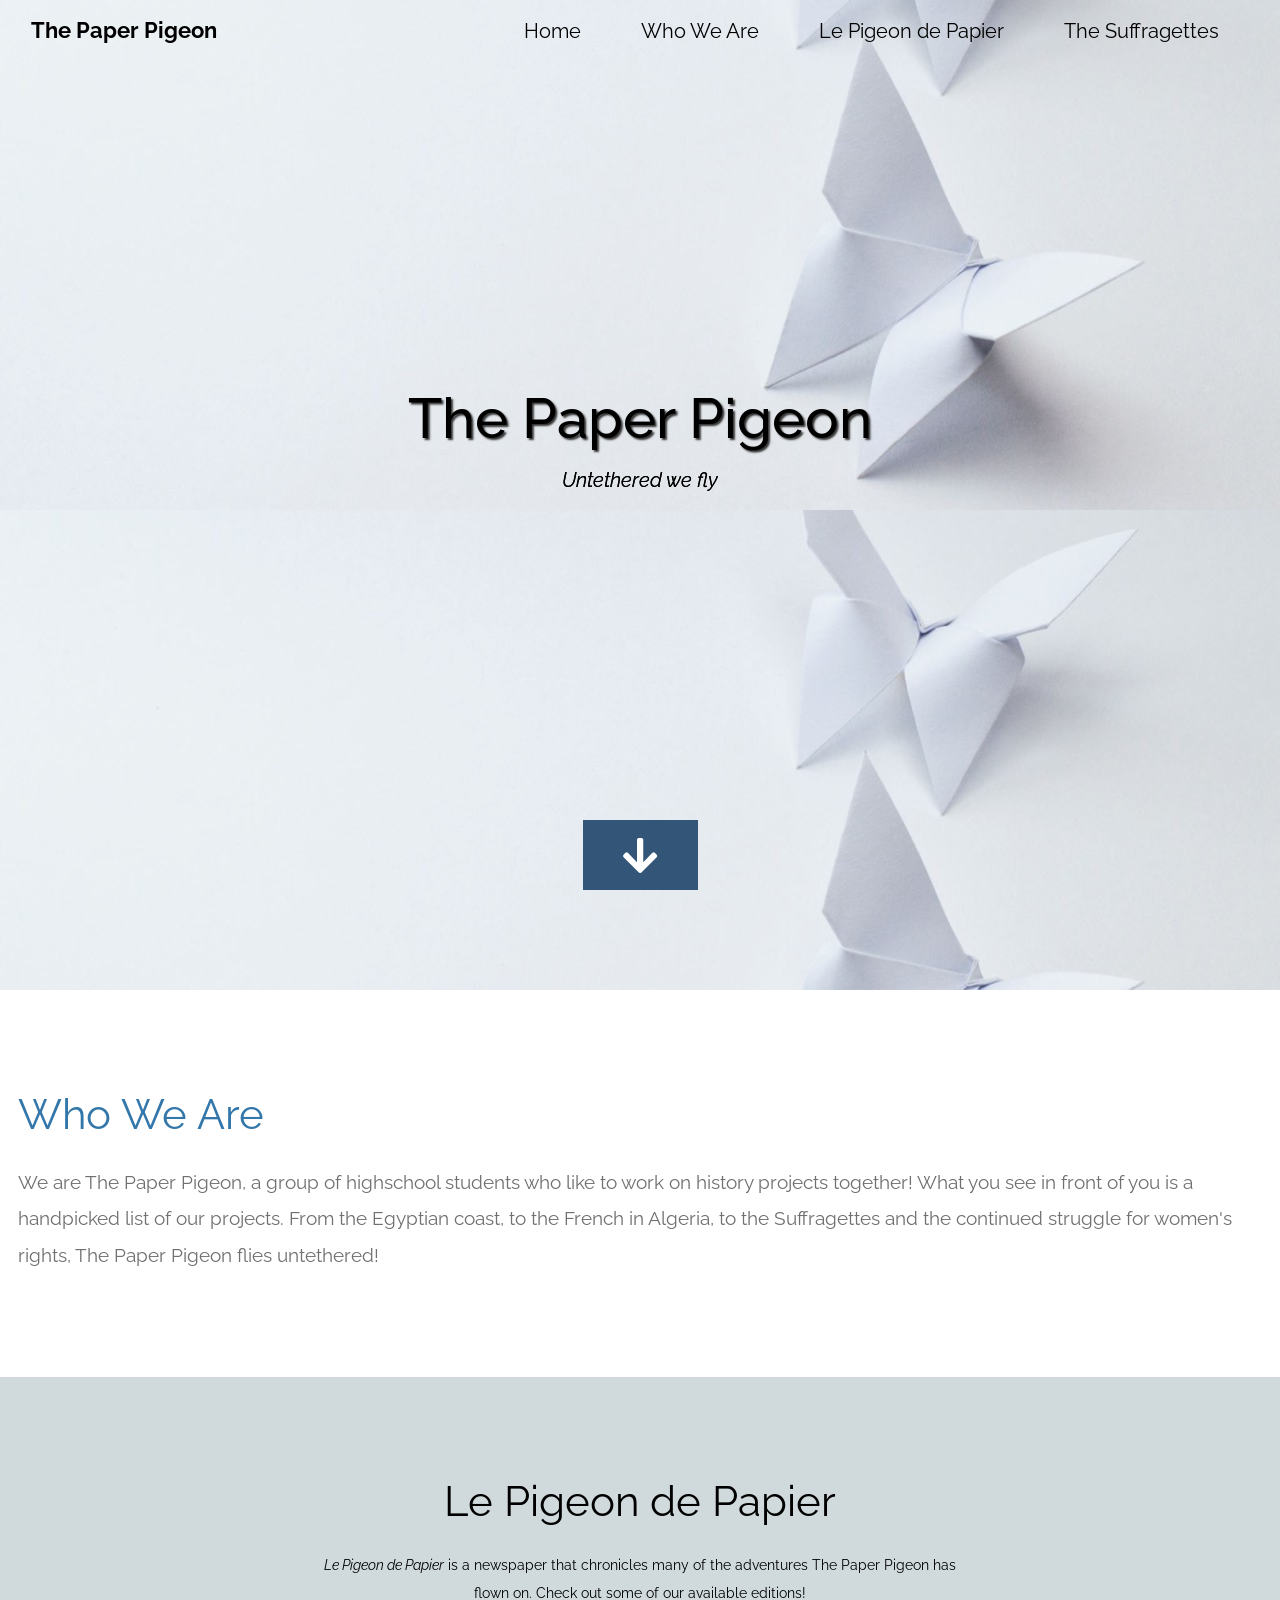
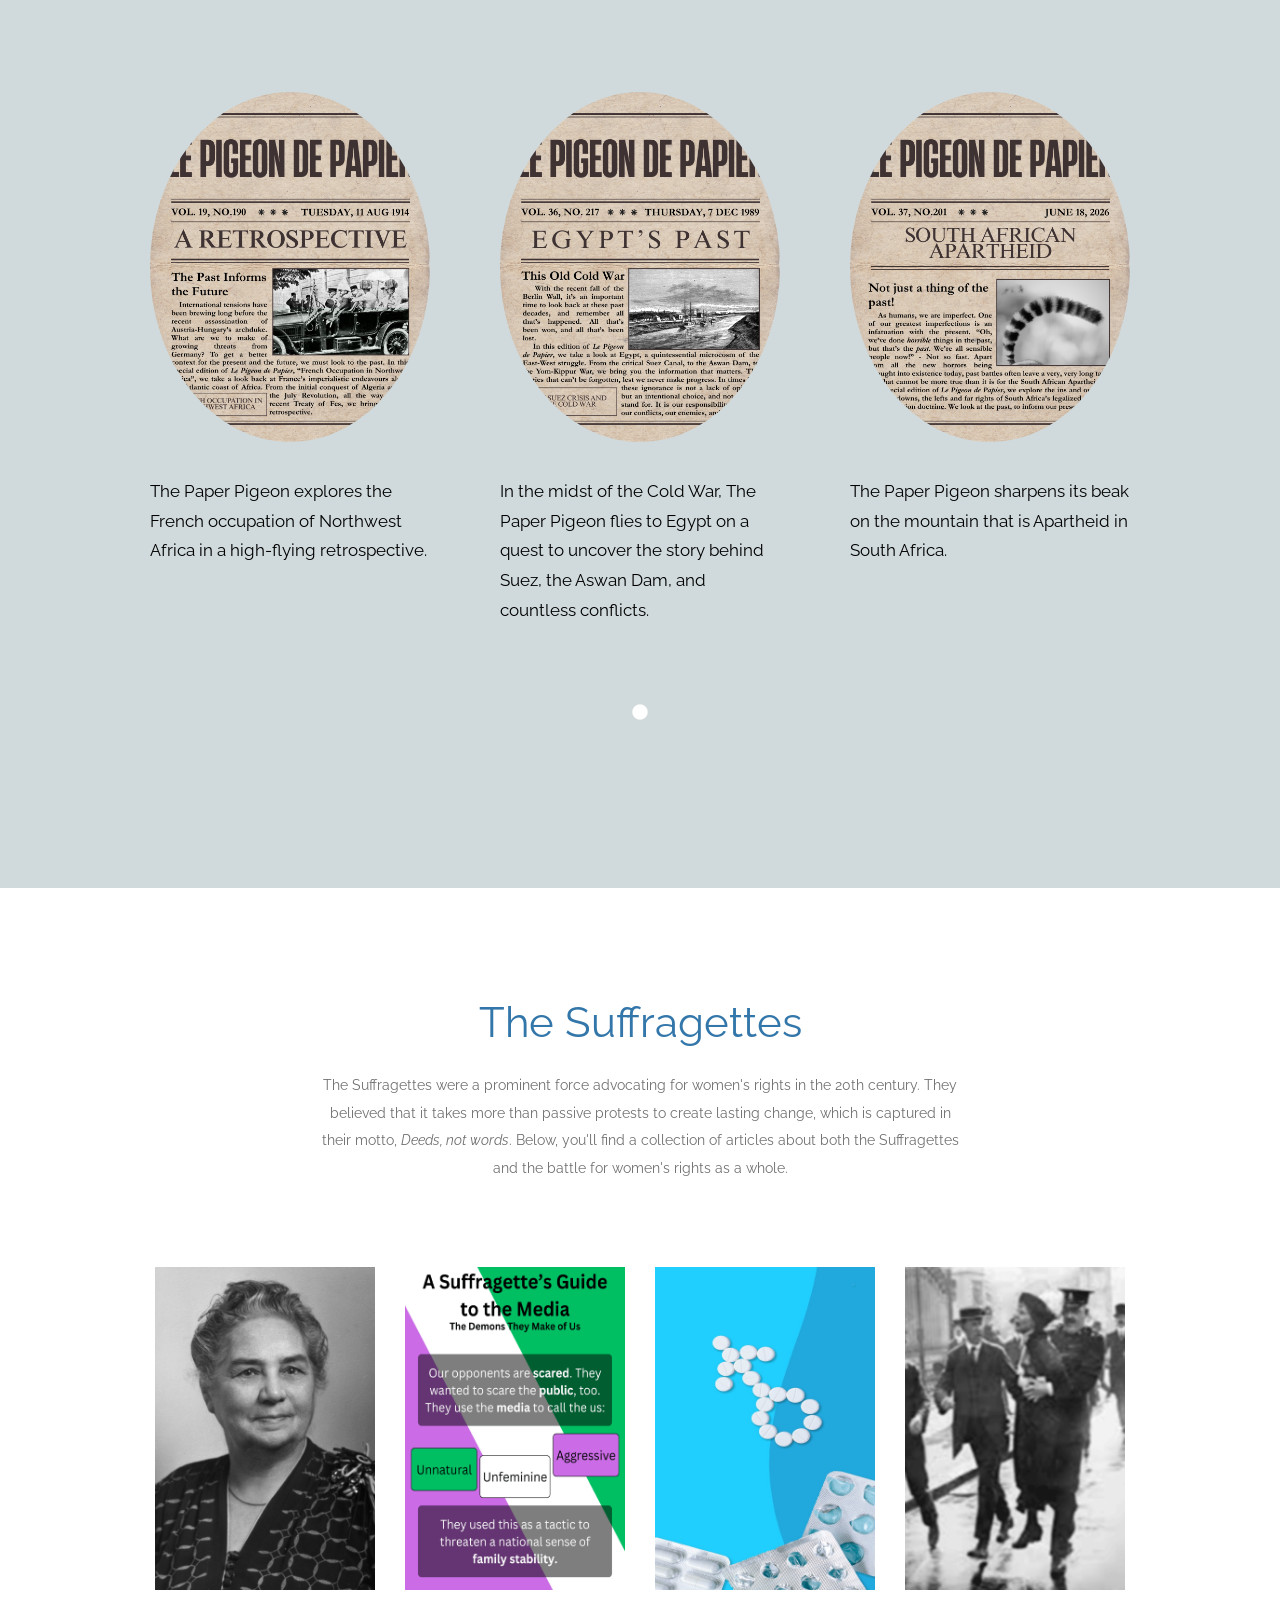
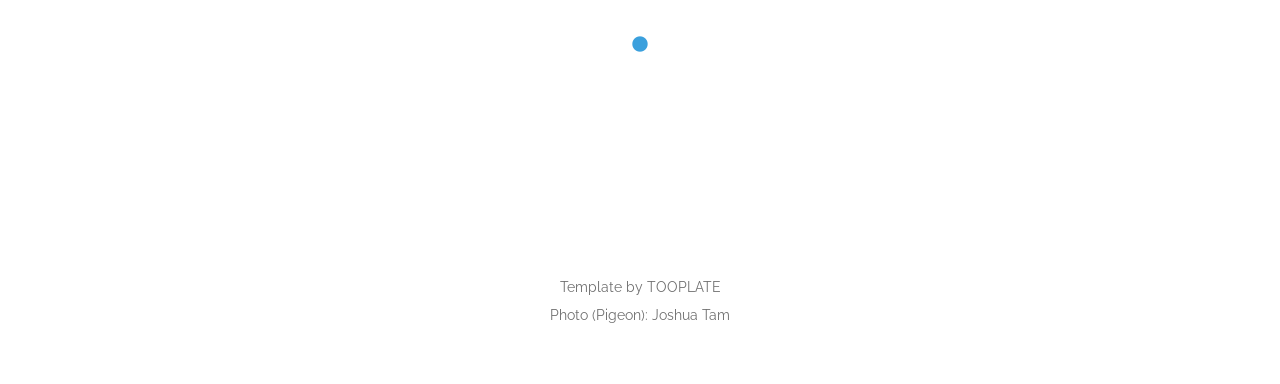
==== commit e807c2be: "Update index.html" ====
--- a/index.html
+++ b/index.html
@@ -107,6 +107,14 @@
                   <a href="https://jts-dawnstar.github.io/thepaperpigeon/The%20Paper%20Pigeon%20Goes%20to%20Egypt-compressed.pdf" target="_blank">
                     <img src="img/Egypt Pigeon Icon.png" alt="Image" class="img-fluid mx-auto">
                     <blockquote style="color: black;">In the midst of the Cold War, The Paper Pigeon flies to Egypt on a quest to uncover the story behind Suez, the Aswan Dam, and countless conflicts. </blockquote>
+                    <!-- <figcaption>Catherine Win (Designer)</figcaption> -->
+                  </a>
+                </figure>
+
+                <figure class="tm-testimonial-item">
+                  <a href="https://jts-dawnstar.github.io/thepaperpigeon/Apartheid%20-%20The%20Paper%20Pigeon%20.pdf" target="_blank">
+                    <img src="img/Apartheid Icon.png" alt="Image" class="img-fluid mx-auto">
+                    <blockquote style="color: black;">The Paper Pigeon sharpens its beak on the mountain that is Apartheid in South Africa. </blockquote>
                     <!-- <figcaption>Catherine Win (Designer)</figcaption> -->
                   </a>
                 </figure>
